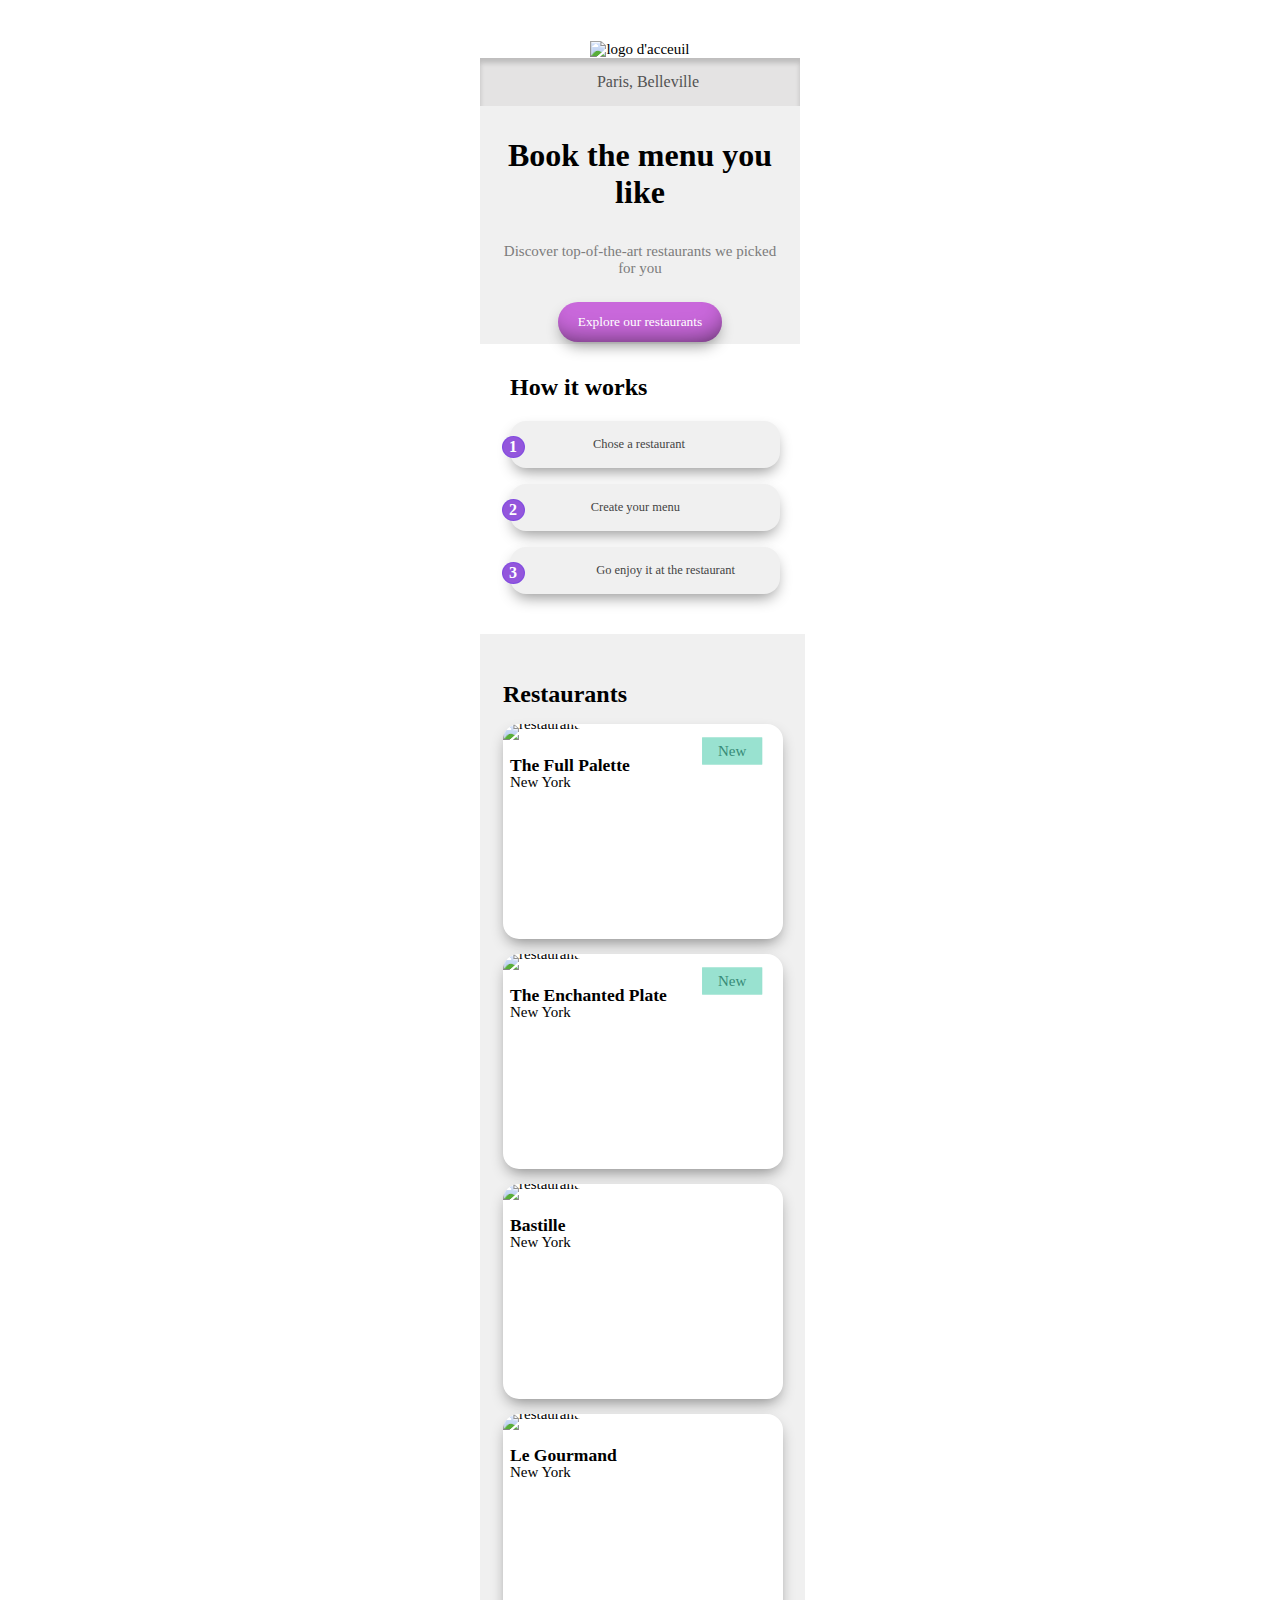
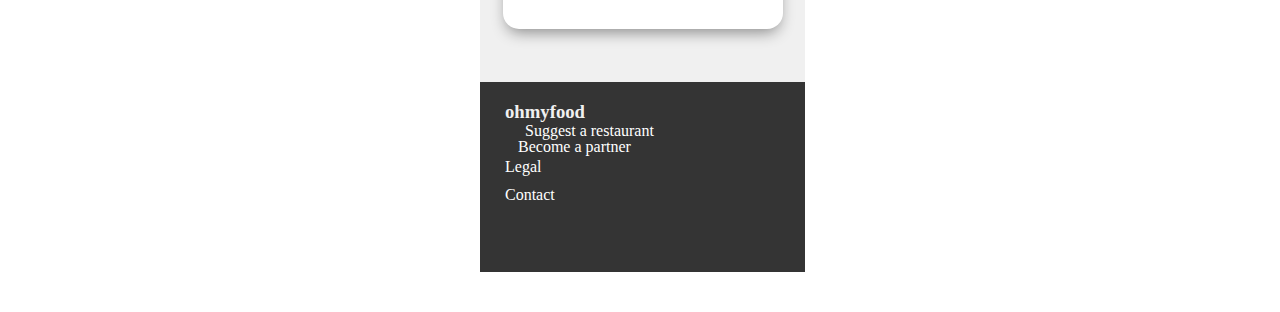
==== acceuil.html @ ce221316 "big up" ====
<!DOCTYPE html>
<html lang="fr">
<head>
    <meta charset="UTF-8">
    <meta name="viewport" content="width=device-width, initial-scale=1.0" />
    <link rel="stylesheet" href="style/style.css" media="all">
    <link rel="stylesheet" href="https://use.fontawesome.com/releases/v5.14.0/css/all.css" integrity="sha384-HzLeBuhoNPvSl5KYnjx0BT+WB0QEEqLprO+NBkkk5gbc67FTaL7XIGa2w1L0Xbgc" crossorigin="anonymous">
    <title>Oh My Food!</title> 
</head>
<body>
    <div class="ohmyfood">
    <header class="header">
        <a href="index.html"><img src="images/ohmyfood.png" alt="logo d'acceuil" class="logo"></a>
    </header>
    <div class="localisation">
         <span class="logo_local"><i class="fas fa-map-marker-alt"></i></span><p class="localisation_text">Paris, Belleville</p>
         
    </div>
    <section class="explore">
        <h1 class="explore_titre">Book the menu you like</h1>
        <p class="explore_text">Discover top-of-the-art restaurants we picked for you</p>
        <button class="explore_bouton" type="button">Explore our restaurants</button>
    </section>
    <section class="howitwork">
        <h2 class="howitwork_titre">How it works</h2>
        <div class="etapes">
           <span class="how_logo">1</span><p class="howitwork_bouton1"><i class="fas fa-mobile-alt" id="howitwork_logo"></i><span class="howitwork_text">Chose a restaurant</span></p>
        </div>
        <div class="etapes">
            <span class="how_logo">2</span><p class="howitwork_bouton2"><i class="fas fa-list-ul" id="howitwork_logo2"></i><span class="howitwork_text">Create your menu</span></p>
         </div>
         <div class="etapes">
            <span class="how_logo">3</span><p class="howitwork_bouton3"><i class="fas fa-store" id="howitwork_logo3"></i><span class="howitwork_text">Go enjoy it at the restaurant</span></p>
         </div>
    </section>
    <section class="restaurants">
        <h2 class="restaurants_titre">Restaurants</h2>
        <div class="restaurants_contenu">
        <a href="palette.html">
            <figure class="restos">
                <span class="restaurants_new1">New</span>
                <img src="images/jaybis.jpg" alt="restaurants" class="restaurants_image">
                 <figcaption class="restaurants_text">
                     <h3 class="restaurants_titre2">The Full Palette</h3>
                     <p class="restaurants_text2">New York</p>
                     <div class="animcoeur">
                     <i class="far fa-heart" id="restaurants_heart"></i>
                     <i class="fas fa-heart" id="restaurants_heartplein"></i>
                     </div>
                </figcaption>  
        </figure></a>
        </div>
        <div class="restaurants_contenu">
            <a href="enchanted.html">
                <figure class="restos">
                    <span class="restaurants_new1">New</span>
                    <img src="images/jay3bis.jpg" alt="restaurants" class="restaurants_image2">
                     <figcaption class="restaurants_text">
                         <h3 class="restaurants_titre2">The Enchanted Plate</h3>
                         <p class="restaurants_text2">New York</p>
                         <div class="animcoeur">
                            <i class="far fa-heart" id="restaurants_heart2"></i>
                            <i class="fas fa-heart" id="restaurants_heartplein2"></i>
                            </div>
                    </figcaption>  
            </figure></a>
            </div>
            <div class="restaurants_contenu">
                <a href="bastille.html">
                    <figure class="restos">
                        <img src="images/jay4ter.jpg" alt="restaurants" class="restaurants_image1">
                         <figcaption class="restaurants_text">
                             <h3 class="restaurants_titre2">Bastille</h3>
                             <p class="restaurants_text2">New York</p>
                             <div class="animcoeur">
                                <i class="far fa-heart" id="restaurants_heart3"></i>
                                <i class="fas fa-heart" id="restaurants_heartplein3"></i>
                                </div>
                        </figcaption>  
                </figure></a>
                </div>
                <div class="restaurants_contenu">
                    <a href="gourmand.html">
                        <figure class="restos">
                            <img src="images/jay2bis.jpg" alt="restaurants" class="restaurants_image">
                             <figcaption class="restaurants_text">
                                 <h3 class="restaurants_titre2">Le Gourmand</h3>
                                 <p class="restaurants_text2">New York</p>
                                 <div class="animcoeur">
                                    <i class="far fa-heart" id="restaurants_heart4"></i>
                                    <i class="fas fa-heart" id="restaurants_heartplein4"></i>
                                    </div>
                            </figcaption>  
                    </figure></a>
                    </div>
    </section>
    <footer class="footer">
        <h3 class="footer_logo">ohmyfood</h3>
    <div class="footer_text">
        <p></p><i class="fas fa-utensils"></i><span class="footer_restaurant">Suggest a restaurant</span></p>
        <p></p><i class="fas fa-hands-helping"></i><span class="footer_partner">Become a partner</span></p>
        <p class="footer_legal">Legal</p>
        <p class="footer_contact">Contact</p>
    </div>
    </footer>
</div>
</body>
</html>
---- style/style.css ----
@import "animations.css";
@import "loader.css";

   /************Police************/

@font-face {
   font-family: 'robotobold';
   src: url('../fonts/roboto-bold-webfont.woff2') format('woff2'),
        url('../fonts/roboto-bold-webfont.woff') format('woff');
   font-weight: normal;
   font-style: normal;

}

@font-face {
   font-family: 'robotoitalic';
   src: url('../fonts/roboto-italic-webfont.woff2') format('woff2'),
        url('../fonts/roboto-italic-webfont.woff') format('woff');
   font-weight: normal;
   font-style: normal;

}

@font-face {
   font-family: 'robotomedium';
   src: url('../fonts/roboto-medium-webfont.woff2') format('woff2'),
        url('../fonts/roboto-medium-webfont.woff') format('woff');
   font-weight: normal;
   font-style: normal;

}

@font-face {
   font-family: 'robotoregular';
   src: url('../fonts/roboto-regular-webfont.woff2') format('woff2'),
        url('../fonts/roboto-regular-webfont.woff') format('woff');
   font-weight: normal;
   font-style: normal;
}

@font-face {
   font-family: 'roboto_condensedlight';
   src: url('../fonts/robotocondensed-light-webfont.woff2') format('woff2'),
        url('../fonts/robotocondensed-light-webfont.woff') format('woff');
   font-weight: normal;
   font-style: normal;

}


@font-face {
   font-family: 'roboto_condensedbold';
   src: url('../fonts/robotocondensed-bold-webfont.woff2') format('woff2'),
        url('../fonts/robotocondensed-bold-webfont.woff') format('woff');
   font-weight: normal;
   font-style: normal;

}




@font-face {
   font-family: 'roboto_condensedregular';
   src: url('../fonts/robotocondensed-regular-webfont.woff2') format('woff2'),
        url('../fonts/robotocondensed-regular-webfont.woff') format('woff');
   font-weight: normal;
   font-style: normal;

}

@font-face {
   font-family: 'shrikhandregular';
   src: url('../fonts/shrikhand-regular-webfont.woff2') format('woff2'),
        url('../fonts/shrikhand-regular-webfont.woff') format('woff');
   font-weight: normal;
   font-style: normal;

}

   .ohmyfood {
      min-width: 320px;
      max-width: 320px;
      padding: 20px;
      margin: 20px auto;
      background-color: #fff;
   }

   /***********Header***********/

   img {
      width: 44%;
   }

   .header {
      text-align: center;
      margin-left: -20px;
      margin-right: -20px;
   }
   

   /*************Localisation*************/

   .localisation {
      text-align: center;
      background-color: #E4E3E3;
      display: grid;
      grid-template-columns: 30% 70%;
      box-shadow: inset 0px 5px 5px 0px rgba(0,0,0,0.17);
      height: 65px;
      margin-bottom: -40px; 
   }
   
   .localisation_text {
      padding-right: 80px;
      font-family: 'robotobold';
      font-size: 16px;
      margin-top: 0px;
      padding-top: 15px;
      color: #525252;
  }
   
   .logo_local {
      padding-top: 15px;
      padding-left: 75px;
      color: #525252;
   }
   
   /*********Exploration*********/
   
   .explore {
      background-color: #F0F0F0;
      text-align: center;
      margin-top: 23px;
      height: 13em;
      padding-top: 10px;
      padding-bottom: 20px;
   }

   .explore_titre {
      font-family: 'roboto_condensedbold';
   }

   .explore_text {
      font-family: 'robotobold';
      padding-left: 20px;
      padding-right: 20px;
      padding-top: 10px;
      color: #7C7C7C;
      font-size: 15px;
      margin-bottom: 25px;
   }

   .explore_bouton {
      padding: .75rem 1.25rem;
      border-radius: 10rem;
      color: #fff;
      background-color: #C968DB;
      border: none;
      font-family: 'robotobold';
      box-shadow: inset -4px -17px 28px -21px rgba(0,0,0,0.75), 0px 7px 15px -4px rgba(0,0,0,0.44);
      }
      .explore_bouton:hover {
         background-color: #edaafa; }

      .restaurants {
         position: absolute;
      }

   

/*****************How It Works****************/

   .how_logo {
      text-align: center;
      font-family: 'robotoregular';
      font-weight: bolder;
      font-size: 1em;
      color: #fff;
      padding-right: 1px;
      width: 20px;
      height: 20px;
      display: inline-flex;
      justify-content: center;
      align-items: center;
      border-radius: 50%;
      position: absolute;
      border: 1px #0703fc21 solid;
      margin-top: 15px;
      margin-left: -8px;
      background-color: #9356DC;
   }

   .howitwork {
      margin-bottom: 40px;
      padding-left: 20px;
      padding-right: 20px;
   }

   .etapes {
       margin-left: 10px;
   }

   .howitwork_bouton3 {
      padding: 1rem 8.5rem;
      border-radius: 1rem;
      background-color: #F0F0F0;
      border: none;
      font-family: 'robotobold';
      display: flex;
      box-shadow: 0px 7px 15px -4px rgba(0,0,0,0.44);
      justify-content: space-between;
      padding-right: 75px;
      color: #444444;
   }

   .howitwork_bouton2 {
      padding: 1rem 8.5rem;
      border-radius: 1rem;
      background-color: #F0F0F0;
      border: none;
      font-family: 'robotobold';
      display: flex;
      box-shadow: 0px 7px 15px -4px rgba(0,0,0,0.44);
      justify-content: space-between;
      padding-right: 130px;
      color: #444444;
   }

   .howitwork_bouton1 {
      padding: 1rem 8.5rem;
      border-radius: 1rem;
      background-color: #F0F0F0;
      border: none;
      font-family: 'robotobold';
      display: flex;
      box-shadow: 0px 7px 15px -4px rgba(0,0,0,0.44);
      justify-content: space-between;
      padding-right: 125px;
      color: #444444;
   }

   #howitwork_logo {
      margin-left: -95px;
   }

   #howitwork_logo2 {
      margin-left: -100px;
   }

   #howitwork_logo3 {
      margin-left: -100px;
   }

   .howitwork_text {
      margin-right: -30px;
      padding-left: 20px;
      font-size: 0.78em;
   }
   
   .howitwork_titre {
      font-family: 'roboto_condensedbold';
      margin-top: 30px;
      margin-left: 10px;
   }

   /*********Restaurants*********/

   .restaurants_image {
      width: 18.7em;
      margin-left: -40px;
      border-radius: 17px 17px 0px 0px;
   }
   .restaurants_image:hover {
      opacity: 0.8;
   }

   .restaurants_image1 {
      width: 18.7em;
      margin-left: -40px;
      border-radius: 17px 17px 0px 0px;
   }
   .restaurants_image1:hover {
      opacity: 0.8;
   }

   .restaurants_image2 {
      width: 18.7em;
      margin-left: -40px;
      border-radius: 17px 17px 0px 0px;
   }
   .restaurants_image2:hover {
      opacity: 0.8;
   }

   .restaurants_contenu {
      background-color: #fff;
      width: 280px;
      border-radius: 1rem;
      margin-left: 18px;
      box-shadow: 0px 7px 15px -4px rgba(0,0,0,0.44);
      padding-bottom: 5px;
      height: 210px;
   }

   .restaurants {
      width: 320px;
      font-family: 'robotoregular';
      line-height: 0;
      background-color: #F0F0F0;
      padding-top: 40px;
      padding-bottom: 60px;
      padding-left: 5px;
   }

   .restaurants_titre {
      font-family: 'roboto_condensedbold';
      padding-left: 18px;
      margin-bottom: 30px;
   }

   .restaurants_text {
      margin-left: -33px;
   }

   .restaurants_titre2 {
      margin-top: 25px;
      font-family: 'robotoregular';
   }

   .restaurants_text2 {
      margin-bottom: 25px;
      font-family: 'robotoregular';
   }

   .restaurants_new1 {
      border: 1px solid #99E2D0;
      background: #99E2D0;
      font-family: 'robotobold';
      color: #378B77;
      position: absolute;
      line-height: 100%;
      padding: 5px 15px;
      left: 59%;
      transform: translate(50%, 50%);
   }



/*****************Footer***************/
  
   .footer {
      background-color: #343434;
      position: relative;
      margin-top: 68rem;
      padding-top: 20px;
      padding-left: 25px;
      height: 170px;
      line-height: 0;
      color: #fff;
      font-family: 'robotoregular';
      margin-right: -5px;
   }

   .footer_logo {
      font-family: 'shrikhandregular';
      margin-top: 10px;
      color: #F0F0F0;
   }

   .footer_restaurant {
      margin-left: 20px;
   }

   .footer_partner {
      margin-left: 13px;
   }

   .footer_contact {
      margin-top: 28px;
   }

   .footer_legal {
      margin-top: 20px;
   }

   /********BASTILLE********/

   .bastille_image {
      width: 100%;
   }

   .bastille_content {
      background-color: #F0F0F0;
      text-align: center;
      margin-top: -43px;
      padding-top: 10px;
      padding-bottom: 20px;
      position: relative;
      border-radius: 35px 35px 0px 0px;
      line-height: 0.5;
   }

   .bastille_header {
      display: flex;
      padding-bottom: 10px;
   }

   #bastille_arrow {
      padding-top: 5px;
      margin-left: 40px;
   }

   .bastille_logo {
      margin-left: 50px;
      width: 40%;
   }

   .bastille_titre {
      font-family: 'shrikhandregular';
      margin-top: 10px;
      font-size: 22px;
   }

   .bastille_head {
      display: flex;
      margin-left: 20px;
      margin-top: 20px;
   }

   .bastille_footer {
      background-color: #343434;
      padding-top: 20px;
      padding-left: 25px;
      height: 170px;
      line-height: 0;
      color: #fff;
      font-family: 'robotoregular';
   }

   .entrees1 {
      border-radius: 1rem;
      background-color: #fff;
      border: none;
      text-align: left;
      display: flex;
      box-shadow: 0px 7px 15px -4px rgba(0,0,0,0.44);
      padding: 0px 0px 0px 10px;
      margin-right: 20px;
      margin-left: 20px;
      margin-top: 15px;
      font-family: 'robotoregular';
   }

   .entrees2 {
      border-radius: 1rem;
      background-color: #fff;
      border: none;
      text-align: left;
      display: flex;
      box-shadow: 0px 7px 15px -4px rgba(0,0,0,0.44);
      padding: 0px 0px 0px 10px;
      margin-right: 20px;
      margin-left: 20px;
      margin-top: 15px;
      font-family: 'robotoregular';
   }

   .entrees3 {
      border-radius: 1rem;
      background-color: #fff;
      border: none;
      text-align: left;
      display: flex;
      box-shadow: 0px 7px 15px -4px rgba(0,0,0,0.44);
      padding: 0px 0px 0px 10px;
      margin-right: 20px;
      margin-left: 20px;
      margin-top: 15px;
      font-family: 'robotoregular';
   }

   .entrees_titre {
      padding-left: 20px;
      font-family: 'robotoregular';
      text-align: left;
      margin-bottom: 10px;
   }

   .bastille_order {
      margin: 50px 0px 50px 0px;
   }

   .bastille_bouton {
      padding: .75rem 3.5rem;
      border-radius: 10rem;
      color: #fff;
      background-color: #C968DB;
      border: none;
      font-family: 'robotobold';
      box-shadow: inset -4px -17px 28px -21px rgba(0,0,0,0.75), 0px 7px 15px -4px rgba(0,0,0,0.44);
   }
   .bastille_bouton:hover {
      background-color: #edaafa; }

   .bastille_trait {
      border: 1.2px solid #99E2D0;
      margin-right: 260px;
      margin-left: 20px;
      background-color: #99E2D0;
   }

   .bastille_trait1 {
      border: 1px solid #99E2D0;
      margin-right: 260px;
      margin-left: 20px;
   }


/********Cellules menus********/

   .sous_titres {
      font-weight: bolder;
   }

   .sous_text {
      font-size: 12px;
   }

   a {
      text-decoration: none;
      color: black;
      font-size: 15px;
   }


/**********Emplacement des Prix*********/


   .prix {
      padding-left: 140px;
      font-weight: bolder;
   }

   .prix1 {
      padding-left: 20px;
      font-weight: bolder;
   }

   .prix2 {
      padding-left: 180px;
      font-weight: bolder;
   }

   .prix3 {
      padding-left: 115px;
      font-weight: bolder;
   }

   .prix4 {
      padding-left: 110px;
      font-weight: bolder;
   }

   .prix5 {
      padding-left: 100px;
      font-weight: bolder;
   }

   .prix6 {
      padding-left: 125px;
      font-weight: bolder;
   }

   .prix7 {
      padding-left: 185px;
      font-weight: bolder;
   }

   .prix8 {
      padding-left: 70px;
      font-weight: bolder;
   }


/***************THE ENCHANTED PLATE*********************/

   .prix_enchanted1 {
      padding-left: 114px;
      font-weight: bolder;
   }

   .prix_enchanted2 {
      padding-left: 85px;
      font-weight: bolder;
   }

   .prix_enchanted3 {
      padding-left: 55px;
      font-weight: bolder;
  
   }

   .prix_enchanted4 {
      padding-left: 110px;
      font-weight: bolder;
  
   }

   .prix_enchanted5 {
      padding-left: 75px;
      font-weight: bolder;
  
   }

   .prix_enchanted6 {
      padding-left: 75px;
      font-weight: bolder;
  
   }

   .prix_enchanted7 {
      padding-left: 70px;
      font-weight: bolder;
  
   }

   .prix_enchanted8 {
      padding-left: 133px;
      font-weight: bolder;
   }

   .prix_enchanted9 {
      padding-left: 160px;
      font-weight: bolder;
   }

/*******************THE FULL PALETTE******************/

   .prix_palette1 {
      padding-left: 75px;
      font-weight: bolder;
   }

   .prix_palette2 {
      padding-left: 87px;
      font-weight: bolder;
   }

   .prix_palette3 {
      padding-left: 220px;
      font-weight: bolder;
   }

   .prix_palette4 {
      padding-left: 175px;
      font-weight: bolder;
   }

   .prix_palette5 {
      padding-left: 30px;
      font-weight: bolder;
   }

   .prix_palette6 {
      padding-left: 128px;
      font-weight: bolder;
   }

   .prix_palette7 {
      padding-left: 185px;
      font-weight: bolder;
   }

   .prix_palette8 {
      padding-left: 115px;
      font-weight: bolder;
   }

   .prix_palette9 {
      padding-left: 82px;
      font-weight: bolder;
   }

   .sous_text_palette {
      line-height: 1;
      font-family: 'robotoregular';
      font-size: 12px;
   }


/******************LE GOURMAND*************/
   .prix_gourmand1 {
      padding-left: 125px;
      font-weight: bolder;
   }

   .prix_gourmand2 {
      padding-left: 97px;
      font-weight: bolder;
   }
   
   .prix_gourmand3 {
      padding-left: 170px;
      font-weight: bolder;
   }

   .prix_gourmand4 {
      padding-left: 140px;
      font-weight: bolder;
   }

   .prix_gourmand5 {
      padding-left: 98px;
      font-weight: bolder;
   }

   .prix_gourmand6 {
      padding-left: 105px;
      font-weight: bolder;
   }

   .prix_gourmand7 {
      padding-left: 160px;
      font-weight: bolder;
   }

   .prix_gourmand8 {
      padding-left: 185px;
      font-weight: bolder;
   }

   .prix_gourmand9 {
      padding-left: 155px;
      font-weight: bolder;
   }

   .sous_titres_gourmand {
      line-height: 1.2;
      margin-bottom: -5px;
      font-weight: bolder;
   }
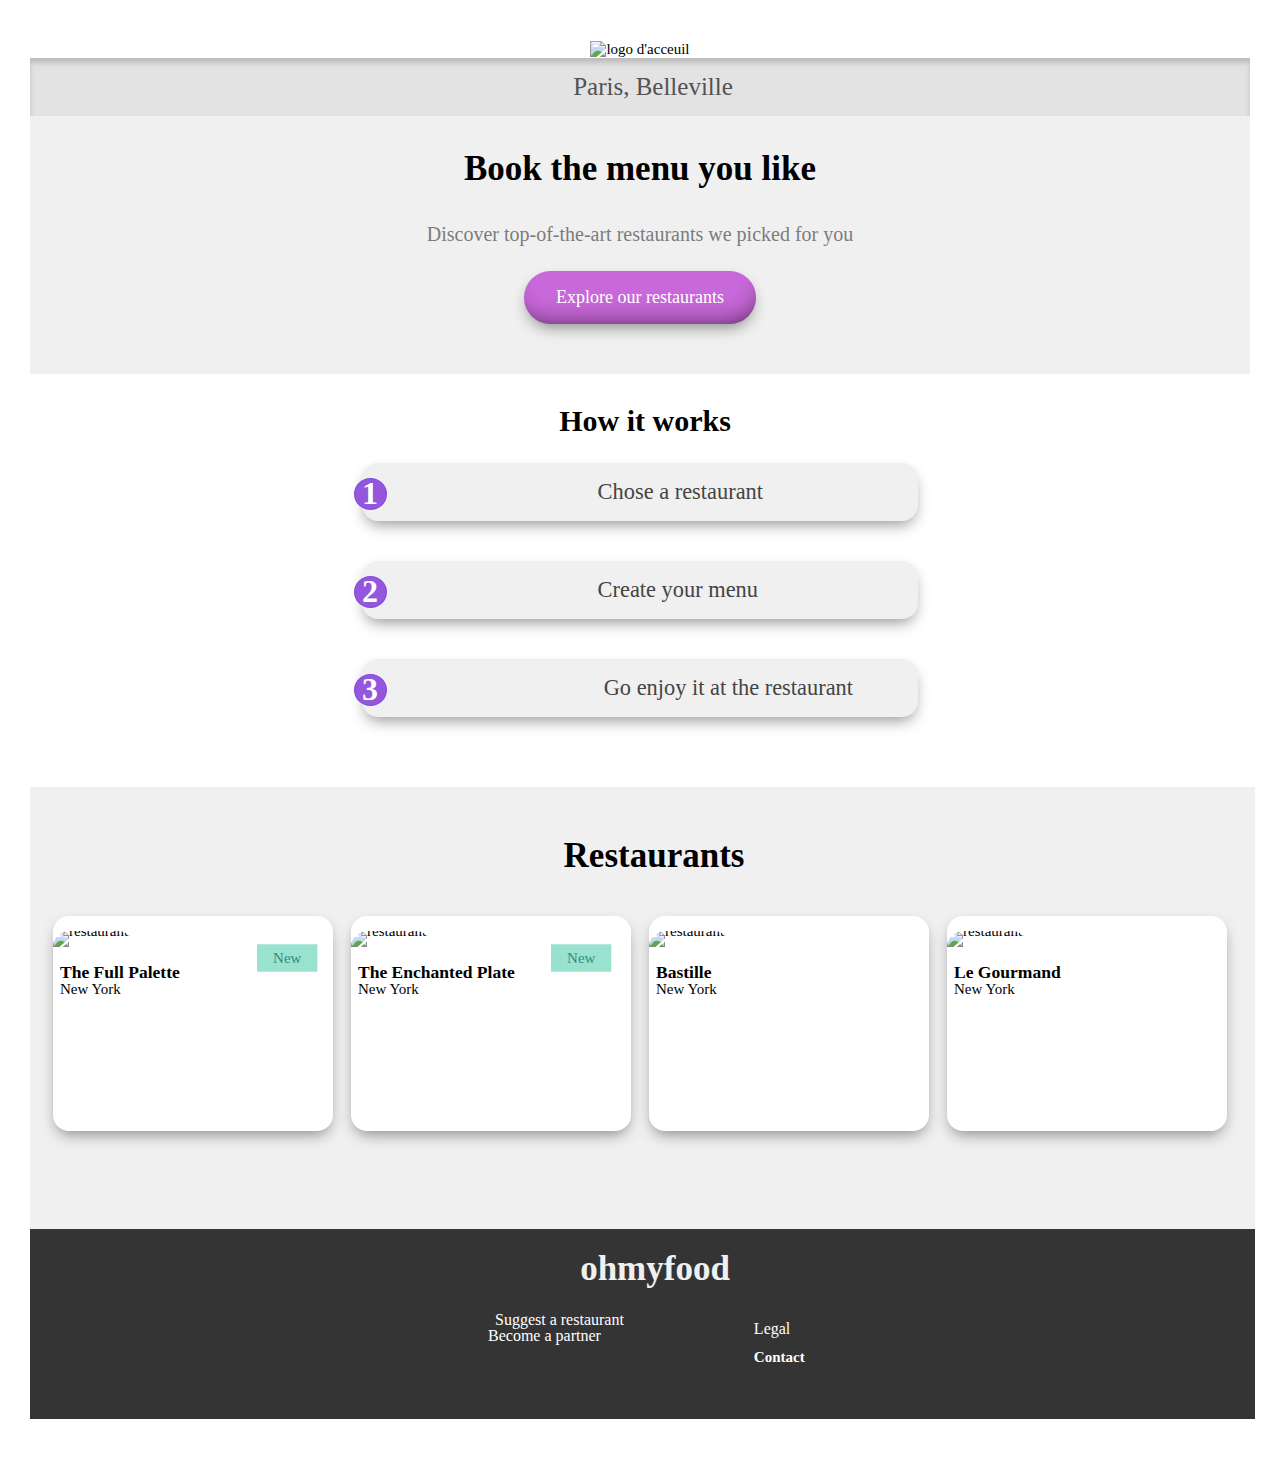
==== commit 1fcf173f: "upfinal?" ====
--- a/acceuil.html
+++ b/acceuil.html
@@ -30,11 +30,13 @@
             <span class="how_logo">2</span><p class="howitwork_bouton2"><i class="fas fa-list-ul" id="howitwork_logo2"></i><span class="howitwork_text">Create your menu</span></p>
          </div>
          <div class="etapes">
-            <span class="how_logo">3</span><p class="howitwork_bouton3"><i class="fas fa-store" id="howitwork_logo3"></i><span class="howitwork_text">Go enjoy it at the restaurant</span></p>
+            <span class="how_logo">3</span><p class="howitwork_bouton3"><i class="fas fa-store" id="howitwork_logo3"></i><span class="howitwork_text2">Go enjoy it at the restaurant</span></p>
          </div>
     </section>
     <section class="restaurants">
         <h2 class="restaurants_titre">Restaurants</h2>
+        <div class="desktop">
+        <div class="media_restaurants">
         <div class="restaurants_contenu">
         <a href="palette.html">
             <figure class="restos">
@@ -53,7 +55,7 @@
         <div class="restaurants_contenu">
             <a href="enchanted.html">
                 <figure class="restos">
-                    <span class="restaurants_new1">New</span>
+                    <span class="restaurants_new2">New</span>
                     <img src="images/jay3bis.jpg" alt="restaurants" class="restaurants_image2">
                      <figcaption class="restaurants_text">
                          <h3 class="restaurants_titre2">The Enchanted Plate</h3>
@@ -65,6 +67,8 @@
                     </figcaption>  
             </figure></a>
             </div>
+        </div>
+        <div class="media_restaurants2">
             <div class="restaurants_contenu">
                 <a href="bastille.html">
                     <figure class="restos">
@@ -93,14 +97,20 @@
                             </figcaption>  
                     </figure></a>
                     </div>
+                </div>
+            </div>
     </section>
-    <footer class="footer">
+    <footer class="footer_index">
         <h3 class="footer_logo">ohmyfood</h3>
     <div class="footer_text">
+        <div class="footer_media">
         <p></p><i class="fas fa-utensils"></i><span class="footer_restaurant">Suggest a restaurant</span></p>
         <p></p><i class="fas fa-hands-helping"></i><span class="footer_partner">Become a partner</span></p>
+        </div>
+        <div class="footer_media2">
         <p class="footer_legal">Legal</p>
-        <p class="footer_contact">Contact</p>
+        <a href="mailto:ohmyfood@gmail.com"><p class="footer_contact">Contact</p></a>
+        </div>
     </div>
     </footer>
 </div>
--- a/style/style.css
+++ b/style/style.css
@@ -77,10 +77,10 @@
    font-style: normal;
 
 }
+@media screen and (max-width: 730px) {
 
    .ohmyfood {
-      min-width: 320px;
-      max-width: 320px;
+      width: 320px;
       padding: 20px;
       margin: 20px auto;
       background-color: #fff;
@@ -252,7 +252,7 @@
       margin-left: -100px;
    }
 
-   .howitwork_text {
+   .howitwork_text, .howitwork_text2 {
       margin-right: -30px;
       padding-left: 20px;
       font-size: 0.78em;
@@ -333,7 +333,7 @@
       font-family: 'robotoregular';
    }
 
-   .restaurants_new1 {
+   .restaurants_new1, .restaurants_new2 {
       border: 1px solid #99E2D0;
       background: #99E2D0;
       font-family: 'robotobold';
@@ -349,7 +349,7 @@
 
 /*****************Footer***************/
   
-   .footer {
+   .footer, .footer_index {
       background-color: #343434;
       position: relative;
       margin-top: 68rem;
@@ -362,6 +362,17 @@
       margin-right: -5px;
    }
 
+   .footer_menu {
+      background-color: #343434;
+      position: relative;
+      padding-top: 20px;
+      padding-left: 25px;
+      height: 170px;
+      line-height: 0;
+      color: #fff;
+      font-family: 'robotoregular';
+   }
+
    .footer_logo {
       font-family: 'shrikhandregular';
       margin-top: 10px;
@@ -378,6 +389,8 @@
 
    .footer_contact {
       margin-top: 28px;
+      color: white;
+      font-weight: bold;
    }
 
    .footer_legal {
@@ -741,9 +754,1584 @@
       font-weight: bolder;
    }
 
-
-
-    
+}
+
+@media screen and (min-width: 730px) {
+   
+   .ohmyfood {
+   width: 700px;
+   padding: 20px;
+   margin: 20px auto;
+   background-color: #fff;
+}
+
+/***********Header***********/
+
+img {
+   width: 44%;
+}
+
+.header {
+   text-align: center;
+   margin-left: -20px;
+   margin-right: -20px;
+}
+
+
+/*************Localisation*************/
+
+.localisation {
+   text-align: center;
+   background-color: #E4E3E3;
+   display: grid;
+   grid-template-columns: 30% 70%;
+   box-shadow: inset 0px 5px 5px 0px rgba(0,0,0,0.17);
+   height: 65px;
+   margin-bottom: -40px; 
+}
+
+.localisation_text {
+   padding-right: 180px;
+   font-family: 'robotobold';
+   font-size: 18px;
+   margin-top: 0px;
+   padding-top: 15px;
+   color: #525252;
+}
+
+.logo_local {
+   padding-top: 15px;
+   padding-left: 275px;
+   color: #525252;
+}
+
+/*********Exploration*********/
+
+.explore {
+   background-color: #F0F0F0;
+   text-align: center;
+   margin-top: 23px;
+   height: 13em;
+   padding-top: 10px;
+   padding-bottom: 20px;
+}
+
+.explore_titre {
+   font-family: 'roboto_condensedbold';
+}
+
+.explore_text {
+   font-family: 'robotobold';
+   padding-left: 20px;
+   padding-right: 20px;
+   padding-top: 10px;
+   color: #7C7C7C;
+   font-size: 15px;
+   margin-bottom: 25px;
+}
+
+.explore_bouton {
+   padding: .75rem 1.25rem;
+   border-radius: 10rem;
+   color: #fff;
+   background-color: #C968DB;
+   border: none;
+   font-family: 'robotobold';
+   box-shadow: inset -4px -17px 28px -21px rgba(0,0,0,0.75), 0px 7px 15px -4px rgba(0,0,0,0.44);
+   }
+   .explore_bouton:hover {
+      background-color: #edaafa; }
+
+   .restaurants {
+      position: absolute;
+   }
+
+
+
+/*****************How It Works****************/
+
+.how_logo {
+   text-align: center;
+   font-family: 'robotoregular';
+   font-weight: bolder;
+   font-size: 2em;
+   color: #fff;
+   padding-right: 1px;
+   width: 30px;
+   height: 30px;
+   display: inline-flex;
+   justify-content: center;
+   align-items: center;
+   border-radius: 50%;
+   position: absolute;
+   border: 1px #0703fc21 solid;
+   margin-top: 15px;
+   margin-left: -8px;
+   background-color: #9356DC;
+}
+
+.howitwork {
+   margin-bottom: 40px;
+   padding-left: 20px;
+   padding-right: 20px;
+}
+
+.etapes {
+   margin-left: 100px;
+   margin-right: 100px;
+}
+
+.howitwork_bouton3 {
+   padding: 1rem 8.5rem;
+   border-radius: 1rem;
+   background-color: #F0F0F0;
+   border: none;
+   font-family: 'robotobold';
+   display: flex;
+   box-shadow: 0px 7px 15px -4px rgba(0,0,0,0.44);
+   justify-content: space-between;
+   padding-right: 75px;
+   color: #444444;
+}
+
+.howitwork_bouton2 {
+   padding: 1rem 8.5rem;
+   border-radius: 1rem;
+   background-color: #F0F0F0;
+   border: none;
+   font-family: 'robotobold';
+   display: flex;
+   box-shadow: 0px 7px 15px -4px rgba(0,0,0,0.44);
+   justify-content: space-between;
+   padding-right: 130px;
+   color: #444444;
+}
+
+.howitwork_bouton1 {
+   padding: 1rem 8.5rem;
+   border-radius: 1rem;
+   background-color: #F0F0F0;
+   border: none;
+   font-family: 'robotobold';
+   display: flex;
+   box-shadow: 0px 7px 15px -4px rgba(0,0,0,0.44);
+   justify-content: space-between;
+   padding-right: 125px;
+   color: #444444;
+}
+
+#howitwork_logo2, #howitwork_logo3 {
+   font-size: 20px;
+}
+
+#howitwork_logo {
+   font-size: 26px;
+}
+
+.howitwork_text, .howitwork_text2 {
+   margin-right: 30px;
+   font-size: 0.9em;
+}
+
+.howitwork_titre {
+   font-family: 'roboto_condensedbold';
+   margin-top: 30px;
+   margin-left: 10px;
+}
+
+/*********Restaurants*********/
+
+.restaurants_image, .restaurants_image1, .restaurants_image2 {
+   width: 18.7em;
+   margin-left: -40px;
+   border-radius: 17px 17px 0px 0px;
+   margin-top: -15px;
+}
+
+.restaurants_image:hover {
+   opacity: 0.8;
+}
+
+.restaurants_image1:hover {
+   opacity: 0.8;
+}
+
+.restaurants_image2:hover {
+   opacity: 0.8;
+}
+
+.restaurants_contenu {
+   background-color: #fff;
+   width: 280px;
+   border-radius: 1rem;
+   margin-left: 18px;
+   box-shadow: 0px 7px 15px -4px rgba(0,0,0,0.44);
+   padding-bottom: 5px;
+   height: 210px;
+}
+
+.restaurants {
+   width: 700px;
+   font-family: 'robotoregular';
+   line-height: 0;
+   background-color: #F0F0F0;
+   padding-top: 40px;
+   padding-bottom: 60px;
+   padding-left: 5px;
+}
+
+.media_restaurants {
+   display: flex;
+   padding-bottom: 50px;
+   gap: 10%;
+}
+
+.media_restaurants2 {
+   display: flex;
+   gap: 10%;
+}
+
+.restaurants_titre {
+   font-family: 'roboto_condensedbold';
+   padding-left: 18px;
+   margin-bottom: 30px;
+}
+
+.restaurants_text {
+   margin-left: -33px;
+}
+
+.restaurants_titre2 {
+   margin-top: 25px;
+   font-family: 'robotoregular';
+}
+
+.restaurants_text2 {
+   margin-bottom: 25px;
+   font-family: 'robotoregular';
+}
+
+.restaurants_new1 {
+   border: 1px solid #99E2D0;
+   background: #99E2D0;
+   font-family: 'robotobold';
+   color: #378B77;
+   position: absolute;
+   line-height: 100%;
+   padding: 5px 15px;
+   right: 65%;
+   transform: translate(50%, 50%);
+}
+
+.restaurants_new2 {
+   border: 1px solid #99E2D0;
+   background: #99E2D0;
+   font-family: 'robotobold';
+   color: #378B77;
+   position: absolute;
+   line-height: 100%;
+   padding: 5px 15px;
+   right: 12%;
+   transform: translate(50%, 50%);
+}
+
+
+
+/*****************Footer***************/
+
+.footer {
+   background-color: #343434;
+   position: relative;
+   padding-top: 20px;
+   padding-left: 25px;
+   height: 170px;
+   line-height: 0;
+   color: #fff;
+   font-family: 'robotoregular';
+}
+
+.footer_index {
+    background-color: #343434;
+    position: relative;
+    padding-top: 20px;
+    padding-left: 25px;
+    height: 170px;
+    line-height: 0;
+    color: #fff;
+    font-family: 'robotoregular';
+    margin-top: 42em;
+    margin-right: -5px;
+   }
+
+.footer_logo {
+   font-family: 'shrikhandregular';
+   margin-top: 20px;
+   font-size: 25px;
+   text-align: center;
+   color: #F0F0F0;
+}
+
+.footer_restaurant {
+   margin-left: 20px;
+}
+
+.footer_partner {
+   margin-left: 13px;
+}
+
+.footer_contact {
+   margin-top: 28px;
+   color: white;
+   font-weight: bold;
+}
+
+.footer_legal {
+   margin-top: 20px;
+}
+
+/********BASTILLE********/
+
+.bastille_image {
+   width: 100%;
+}
+
+.bastille_content {
+   background-color: #F0F0F0;
+   text-align: center;
+   margin-top: -43px;
+   padding-top: 10px;
+   padding-bottom: 20px;
+   position: relative;
+   border-radius: 35px 35px 0px 0px;
+   line-height: 0.5;
+}
+
+.bastille_header {
+   display: flex;
+   padding-bottom: 10px;
+}
+
+#bastille_arrow {
+   padding-top: 5px;
+   margin-left: 40px;
+   font-size: 40px;
+}
+
+.bastille_logo {
+   margin-left: 150px;
+   width: 40%;
+}
+
+.bastille_titre {
+   font-family: 'shrikhandregular';
+   margin-top: 10px;
+   font-size: 32px;
+}
+
+.bastille_head {
+   display: flex;
+   margin-left: 190px;
+   margin-top: 20px;
+}
+
+.bastille_footer {
+   background-color: #343434;
+   padding-top: 20px;
+   padding-left: 25px;
+   height: 170px;
+   line-height: 0;
+   color: #fff;
+   font-family: 'robotoregular';
+}
+
+.entrees1 {
+   border-radius: 1rem;
+   background-color: #fff;
+   border: none;
+   text-align: left;
+   display: flex;
+   box-shadow: 0px 7px 15px -4px rgba(0,0,0,0.44);
+   padding: 0px 0px 0px 10px;
+   margin-right: 20px;
+   margin-left: 20px;
+   margin-top: 15px;
+   font-family: 'robotoregular';
+}
+
+.entrees2 {
+   border-radius: 1rem;
+   background-color: #fff;
+   border: none;
+   text-align: left;
+   display: flex;
+   box-shadow: 0px 7px 15px -4px rgba(0,0,0,0.44);
+   padding: 0px 0px 0px 10px;
+   margin-right: 20px;
+   margin-left: 20px;
+   margin-top: 15px;
+   font-family: 'robotoregular';
+}
+
+.entrees3 {
+   border-radius: 1rem;
+   background-color: #fff;
+   border: none;
+   text-align: left;
+   display: flex;
+   box-shadow: 0px 7px 15px -4px rgba(0,0,0,0.44);
+   padding: 0px 0px 0px 10px;
+   margin-right: 20px;
+   margin-left: 20px;
+   margin-top: 15px;
+   font-family: 'robotoregular';
+}
+
+.entrees_titre {
+   padding-left: 20px;
+   font-family: 'robotoregular';
+   text-align: left;
+   margin-bottom: 10px;
+   font-size: 25px;
+}
+
+.bastille_order {
+   margin: 50px 0px 50px 0px;
+}
+
+.bastille_bouton {
+   padding: .75rem 3.5rem;
+   border-radius: 10rem;
+   color: #fff;
+   background-color: #C968DB;
+   border: none;
+   font-family: 'robotobold';
+   box-shadow: inset -4px -17px 28px -21px rgba(0,0,0,0.75), 0px 7px 15px -4px rgba(0,0,0,0.44);
+}
+.bastille_bouton:hover {
+   background-color: #edaafa; }
+
+.bastille_trait {
+   border: 1.2px solid #99E2D0;
+   margin-right: 630px;
+   margin-left: 20px;
+   background-color: #99E2D0;
+   margin-bottom: 20px;
+}
+
+.bastille_trait1 {
+   border: 1px solid #99E2D0;
+   margin-right: 630px;
+   margin-left: 20px;
+   margin-bottom: 20px;
+}
+
+
+/********Cellules menus********/
+
+.sous_titres {
+   font-weight: bolder;
+}
+
+.sous_text {
+   font-size: 12px;
+}
+
+a {
+   text-decoration: none;
+   color: black;
+   font-size: 15px;
+}
+
+
+/**********Emplacement des Prix*********/
+
+
+.prix {
+   padding-left: 140px;
+   font-weight: bolder;
+}
+
+.prix1 {
+   padding-left: 20px;
+   font-weight: bolder;
+}
+
+.prix2 {
+   padding-left: 180px;
+   font-weight: bolder;
+}
+
+.prix3 {
+   padding-left: 115px;
+   font-weight: bolder;
+}
+
+.prix4 {
+   padding-left: 110px;
+   font-weight: bolder;
+}
+
+.prix5 {
+   padding-left: 100px;
+   font-weight: bolder;
+}
+
+.prix6 {
+   padding-left: 125px;
+   font-weight: bolder;
+}
+
+.prix7 {
+   padding-left: 185px;
+   font-weight: bolder;
+}
+
+.prix8 {
+   padding-left: 70px;
+   font-weight: bolder;
+}
+
+
+/***************THE ENCHANTED PLATE*********************/
+
+.prix_enchanted1 {
+   padding-left: 114px;
+   font-weight: bolder;
+}
+
+.prix_enchanted2 {
+   padding-left: 85px;
+   font-weight: bolder;
+}
+
+.prix_enchanted3 {
+   padding-left: 55px;
+   font-weight: bolder;
+
+}
+
+.prix_enchanted4 {
+   padding-left: 110px;
+   font-weight: bolder;
+
+}
+
+.prix_enchanted5 {
+   padding-left: 75px;
+   font-weight: bolder;
+
+}
+
+.prix_enchanted6 {
+   padding-left: 75px;
+   font-weight: bolder;
+
+}
+
+.prix_enchanted7 {
+   padding-left: 70px;
+   font-weight: bolder;
+
+}
+
+.prix_enchanted8 {
+   padding-left: 133px;
+   font-weight: bolder;
+}
+
+.prix_enchanted9 {
+   padding-left: 160px;
+   font-weight: bolder;
+}
+
+/*******************THE FULL PALETTE******************/
+
+.prix_palette1 {
+   padding-left: 90px;
+   font-weight: bolder;
+}
+
+.prix_palette2 {
+   padding-left: 87px;
+   font-weight: bolder;
+}
+
+.prix_palette3 {
+   padding-left: 220px;
+   font-weight: bolder;
+}
+
+.prix_palette4 {
+   padding-left: 175px;
+   font-weight: bolder;
+}
+
+.prix_palette5 {
+   padding-left: 30px;
+   font-weight: bolder;
+}
+
+.prix_palette6 {
+   padding-left: 128px;
+   font-weight: bolder;
+}
+
+.prix_palette7 {
+   padding-left: 185px;
+   font-weight: bolder;
+}
+
+.prix_palette8 {
+   padding-left: 115px;
+   font-weight: bolder;
+}
+
+.prix_palette9 {
+   padding-left: 82px;
+   font-weight: bolder;
+}
+
+.sous_text_palette {
+   line-height: 1;
+   font-family: 'robotoregular';
+   font-size: 12px;
+}
+
+
+/******************LE GOURMAND*************/
+.prix_gourmand1 {
+   padding-left: 125px;
+   font-weight: bolder;
+}
+
+.prix_gourmand2 {
+   padding-left: 97px;
+   font-weight: bolder;
+}
+
+.prix_gourmand3 {
+   padding-left: 170px;
+   font-weight: bolder;
+}
+
+.prix_gourmand4 {
+   padding-left: 140px;
+   font-weight: bolder;
+}
+
+.prix_gourmand5 {
+   padding-left: 98px;
+   font-weight: bolder;
+}
+
+.prix_gourmand6 {
+   padding-left: 105px;
+   font-weight: bolder;
+}
+
+.prix_gourmand7 {
+   padding-left: 160px;
+   font-weight: bolder;
+}
+
+.prix_gourmand8 {
+   padding-left: 185px;
+   font-weight: bolder;
+}
+
+.prix_gourmand9 {
+   padding-left: 155px;
+   font-weight: bolder;
+}
+
+.sous_titres_gourmand {
+   line-height: 1.2;
+   margin-bottom: -5px;
+   font-weight: bolder;
+}
+
+/***************Animations***************/
+
+.article {
+   transition: .5s;
+   animation: animenu 4s;
+ }
+
+ .article2 {
+   transition: .5s;
+   animation: animenu 6s;
+ }
+
+ .article3 {
+   transition: .5s;
+   animation: animenu 8s;
+ }
+
+ .article4 {
+  transition: .5s;
+  animation: animenu 10s;
+}
+
+
  
-
-
+ @keyframes animenu {
+   from {
+     opacity: 0;
+   }
+   to {
+     opacity: 1;
+   }
+ }
+ 
+ 
+
+ 
+ /*****************PRIX****************/
+
+ .prixx {
+   padding-left: 10px;
+   font-weight: bolder;
+   padding-top: 35px;
+ }
+
+ .prixx2 {
+   margin-left: -55px;
+   font-weight: bolder;
+   padding-top: 35px;
+ }
+
+ .prixx3 {
+   margin-left: -10px;
+   font-weight: bolder;
+   padding-top: 35px;
+ }
+
+ .prixx4 {
+    padding-left: 15px;
+    padding-right: 10px;
+    font-weight: bolder;
+    padding-top: 35px;
+ }
+
+ .prixx5 {
+    margin-left: 21px;
+    padding-left: 10px;
+    font-weight: bolder;
+    padding-top: 35px;
+ }
+
+ .prixx6 {
+   margin-left: 12px;
+   padding-left: 10px;
+   font-weight: bolder;
+   padding-top: 35px;
+}
+
+.prixx7 {
+  padding-left: 10px;
+  font-weight: bolder;
+  padding-top: 35px;
+  margin-left: 33px;
+}
+
+.prixx8 {
+  padding-left: 10px;
+  font-weight: bolder;
+  padding-top: 35px;
+  margin-left: 0px;
+}
+
+.prixx9 {
+  padding-left: 10px;
+  font-weight: bolder;
+  padding-top: 35px;
+  margin-left: -24px;
+}
+
+.prixx10 {
+  padding-left: 43px;
+  font-weight: bolder;
+  padding-top: 35px;
+}
+
+.prixx11 {
+  margin-left: -55px;
+  font-weight: bolder;
+  padding-top: 35px;
+  padding-left: 89px;
+}
+
+.prixx12 {
+  margin-left: -80px;
+  font-weight: bolder;
+  padding-top: 35px;
+}
+
+.prixx13 {
+  font-weight: bolder;
+  padding-top: 35px;
+  margin-left: -25px;
+}
+
+.prixx14 {
+  padding-right: 10px;
+  font-weight: bolder;
+  padding-top: 35px;
+  margin-left: -30px;
+}
+
+.prixx15 {
+  padding-left: 37px;
+  font-weight: bolder;
+  padding-top: 35px;
+  margin-left: -40px;
+}
+
+.prixx16 {
+  margin-left: -15px;
+  padding-left: 10px;
+  font-weight: bolder;
+  padding-top: 35px;
+}
+
+.prixx17 {
+  font-weight: bolder;
+  padding-top: 35px;
+  padding-left: 0;
+  margin-left: -75px;
+}
+
+.prixx18 {
+  padding-left: 82px;
+  font-weight: bolder;
+  padding-top: 35px;
+  margin-left: -30px;
+}
+
+.prixx19 {
+  padding-left: 10px;
+  font-weight: bolder;
+  padding-top: 35px;
+}
+
+.prixx20 {
+  font-weight: bolder;
+  padding-top: 35px;
+}
+
+.prixx21 {
+  font-weight: bolder;
+  padding-top: 35px;
+  padding-left: 15px;
+}
+
+.prixx22 {
+  margin-left: 10px;
+  font-weight: bolder;
+  padding-top: 35px;
+}
+
+.prixx23 {
+  padding-right: 15px;
+  font-weight: bolder;
+  padding-top: 35px;
+  margin-left: -70px;
+}
+
+.prixx24 {
+  margin-left: -50px;
+  font-weight: bolder;
+  padding-top: 35px;
+}
+
+.prixx25 {
+  margin-left: 45px;
+  font-weight: bolder;
+  padding-top: 35px;
+}
+
+.prixx26 {
+  padding-left: 30px;
+  font-weight: bolder;
+  padding-top: 35px;
+  margin-left: 50px;
+}
+
+.prixx27 {
+   font-weight: bolder;
+   padding-top: 35px;
+   margin-left: 0;
+}
+
+.prixx28 {
+  font-weight: bolder;
+  padding-top: 35px;
+}
+
+.prixx29 {
+  padding-left: 10px;
+  font-weight: bolder;
+  padding-top: 35px;
+  margin-left: 36px;
+}
+
+.prixx30 {
+  margin-left: -25px;
+  font-weight: bolder;
+  padding-top: 35px;
+}
+
+.prixx31 {
+  padding-right: 10px;
+  font-weight: bolder;
+  padding-top: 35px;
+  margin-left: -110px;
+}
+
+.prixx32 {
+  padding-left: 10px;
+  font-weight: bolder;
+  padding-top: 35px;
+}
+
+.prixx33 {
+  font-weight: bolder;
+  padding-top: 35px;
+}
+
+.prixx34 {
+  padding-left: 70px;
+  font-weight: bolder;
+  padding-top: 35px;
+}
+
+.prixx35 {
+  padding-left: 75px;
+  font-weight: bolder;
+  padding-top: 35px;
+}
+ 
+ .prix_palette1 {
+   padding-right: 20px;
+ }
+
+ .prix_palette_scallops {
+   padding-left: 110px;
+ }
+ 
+ /************AUTRES********************/
+
+ #check {
+     font-size: 22px;
+     margin-left: 25px;
+     margin-top: -50px;
+     transition: .8s;
+     color: #fff;
+ }
+
+ #check2 {
+   font-size: 22px;
+   margin-left: 25px;
+   margin-top: -50px;
+   transition: .8s;
+   color: #fff;
+}
+ 
+ .plat_bold {
+   padding-bottom: 5px;
+   font-weight: bolder;
+   font-size: 15px;
+ }
+ 
+
+ .point {
+    font-size: 12px;
+ }
+
+ .entreesx2 {
+   overflow: hidden;
+   text-overflow: ellipsis;
+   white-space: nowrap;
+   padding: 0px 10px 15px 10px;
+   text-align: left;
+   padding-right: 170px;
+ }
+
+ .entreesx {
+  overflow: hidden;
+  text-overflow: ellipsis;
+  white-space: nowrap;
+  padding: 0px 10px 15px 10px;
+  text-align: left;
+}
+
+.article4 {
+  margin-top: -30px;
+}
+
+
+a {
+text-decoration: none;
+color: black;
+font-size: 15px;
+}
+
+ /*************HOVER**************/
+
+  .article:hover #check {
+   transform:rotate(1turn);
+ }
+
+ .article2:hover #check2 {
+   transform:rotate(1turn);
+ }
+
+ .article3:hover #check2 {
+   transform:rotate(1turn);
+ }
+
+ .article4:hover #check2 {
+  transform:rotate(1turn);
+}
+
+.article:hover .pousseur {
+   width: 35%;
+   height: auto;
+   opacity: 1;
+ }
+
+ .article2:hover .pousseur {
+   width: 30%;
+   height: auto;
+   opacity: 1;
+ }
+
+ .article3:hover .pousseur2 {
+   width: 40%;
+   height: auto;
+   opacity: 1;
+ }
+
+ .article3:hover .pousseur3 {
+   width: 40%;
+   height: auto;
+   opacity: 1;
+ }
+
+ .article4:hover .pousseur3 {
+  width: 40%;
+  height: auto;
+  opacity: 1;
+}
+
+
+ /************POUSSEURS************/
+
+ .pousseur, .pousseur3 {
+   width: 0;
+   opacity: 0;
+   background-color: #99E2D0;
+   transition: 0.5s;
+   border-radius: 0px 16px 16px 0px;
+   padding-top: 30px;
+ }
+
+ .pousseur2 {
+   width: 0;
+   opacity: 0;
+   background-color: #99E2D0;
+   transition: 0.5s;
+   border-radius: 0px 16px 16px 0px;
+   padding-top: 30px;
+   margin-left: 10px;
+   padding-right: 10px;
+ }
+
+ /************ARTICLES**************/
+
+ .article {
+   display: flex;
+   border-radius: 1rem;
+   background-color: #fff;
+   box-shadow: 0px 7px 15px -4px rgba(0,0,0,0.44);
+   line-height: 0;
+   margin-right: 200px;
+   margin-left: 190px;
+   font-family: 'robotoregular';
+   margin-bottom: 20px;
+ }
+
+ .article2 {
+   display: flex;
+   border-radius: 1rem;
+   background-color: #fff;
+   box-shadow: 0px 7px 15px -4px rgba(0,0,0,0.44);
+   line-height: 0;
+   margin-right: 200px;
+   margin-left: 190px;
+   font-family: 'robotoregular';
+   margin-bottom: 20px;
+ }
+
+ .article3, .article4 {
+   display: flex;
+   border-radius: 1rem;
+   background-color: #fff;
+   box-shadow: 0px 7px 15px -4px rgba(0,0,0,0.44);
+   line-height: 0;
+   margin-right: 200px;
+   margin-left: 190px;
+   font-family: 'robotoregular';
+   margin-bottom: 50px;
+ }
+
+ /**********COEUR***********/
+
+ #restaurants_heartplein {
+   display: none;
+   position: absolute;
+   animation: coeur 2s infinite;
+   font-size: 22px;
+   top: 41%;
+   right: 60%;
+   opacity: 0;
+   transition: 1s;
+   color: #CB2757;
+ }
+
+ #restaurants_heartplein2 {
+  display: none;
+  position: absolute;
+  animation: coeur 2s infinite;
+  font-size: 22px;
+  top: 41%;
+  right: 8%;
+  opacity: 0;
+  transition: 1s;
+  color: #CB2757;
+ }
+
+ #restaurants_heartplein3 {
+  display: none;
+  position: absolute;
+  animation: coeur 2s infinite;
+  font-size: 22px;
+  top: 83%;
+  right: 60%;
+  opacity: 0;
+  transition: 1s;
+  color: #CB2757;
+ }
+
+ #restaurants_heartplein4 {
+  display: none;
+  position: absolute;
+  animation: coeur 2s infinite;
+  font-size: 22px;
+  top: 83%;
+  right: 8%;
+  opacity: 0;
+  transition: 1s;
+  color: #CB2757;
+ }
+
+ .animcoeur:active #restaurants_heartplein {
+   opacity: 1;
+   display: inline;
+ }
+
+ .animcoeur:active #restaurants_heartplein2 {
+  opacity: 1;
+  display: inline;
+}
+
+.animcoeur:active #restaurants_heartplein3 {
+  opacity: 1;
+  display: inline;
+}
+
+.animcoeur:active #restaurants_heartplein4 {
+  opacity: 1;
+  display: inline;
+}
+
+ #restaurants_heart {
+   position: absolute;
+   font-size: 22px;
+   top: 41%;
+   right: 60%;
+  }
+
+#restaurants_heart2 {
+  position: absolute;
+  font-size: 22px;
+  top: 41%;
+  right: 8%;
+}
+
+#restaurants_heart3 {
+  position: absolute;
+  font-size: 22px;
+  top: 83%;
+  right: 60%;
+}
+
+#restaurants_heart4 {
+  position: absolute;
+  font-size: 22px;
+  top: 83%;
+  right: 8%;
+}
+
+#palette_heart {
+  margin-left: 65px;
+  margin-top: 5px;
+  font-size: 32px;
+}
+
+#palette_heartplein {
+  margin-left: -32px;
+  margin-top: 5px;
+  font-size: 33px;
+  opacity: 0;
+  transition: 1s;
+  color: #CB2757;
+  display: none;
+  position: absolute;
+  animation: coeur 2s infinite;
+}
+
+.animcoeur:active #palette_heartplein {
+  opacity: 1;
+  display: inline;
+}
+
+
+#enchanted_heart {
+  margin-left: 20px;
+  margin-top: 5px;
+  font-size: 32px;
+}
+
+#enchanted_heartplein {
+  margin-left: -32px;
+  margin-top: 5px;
+  font-size: 33px;
+  opacity: 0;
+  transition: 1s;
+  color: #CB2757;
+  display: none;
+  position: absolute;
+  animation: coeur 2s infinite;
+}
+
+.animcoeur:active #enchanted_heartplein {
+  opacity: 1;
+  display: inline;
+}
+
+
+#bastille_heart {
+  margin-left: 160px;
+  margin-top: 5px;
+  font-size: 32px;
+}
+
+#bastille_heartplein {
+  display: none;
+  position: absolute;
+  animation: coeur 2s infinite;
+  font-size: 34px;
+  margin-left: -33px;
+  margin-top: 4px;
+  opacity: 0;
+  transition: 1s;
+  color: #CB2757;
+}
+
+.animcoeur:active #bastille_heartplein {
+  opacity: 1;
+  display: inline;
+}
+
+
+#gourmand_heart {
+   margin-left: 90px;
+   margin-top: 5px;
+   font-size: 32px;
+}
+
+#gourmand_heartplein {
+   margin-left: -32px;
+   display: none;
+   position: absolute;
+   animation: coeur 2s infinite;
+   margin-top: 5px;
+   font-size: 33px;
+   opacity: 0;
+   transition: 1s;
+   color: #CB2757;
+  
+}
+
+
+.animcoeur:active #gourmand_heartplein {
+  opacity: 1;
+  display: inline;
+}
+
+@keyframes coeur {
+  0% {
+    opacity: 0;
+  }
+  100% {
+    opacity: 1;
+  }
+}
+
+.footer_text {
+   display: flex;
+}
+
+.footer_media {
+   margin-left: 120px;
+}
+
+.footer_media2 {
+   margin-left: 130px;
+   margin-top: 5px;
+}
+
+.footer_menu {
+   background-color: #343434;
+   position: relative;
+   padding-top: 20px;
+   padding-left: 25px;
+   height: 170px;
+   line-height: 0;
+   color: #fff;
+   font-family: 'robotoregular';
+}
+
+.page {
+   min-width: 620px;
+   max-width: 620px;
+}
+
+.span_loader {
+   margin-left: 140px;
+ }
+
+
+}
+
+@media screen and (min-width: 1050px) {
+   .ohmyfood {
+      width: 1220px;
+      padding: 20px;
+      margin: 20px auto;
+      background-color: #fff;
+  }
+
+  .howitwork {
+   margin-bottom: 40px;
+   padding-left: 202px;
+   padding-right: 202px;
+}
+
+.howitwork_titre {
+   font-family: 'roboto_condensedbold';
+   margin-top: 30px;
+   margin-left: 10px;
+   font-size: 30px;
+   text-align: center;
+}
+
+.localisation_text {
+   padding-right: 340px;
+   font-size: 25px;
+}
+
+.logo_local {
+   padding-top: 22px;
+   padding-left: 505px;
+   color: #525252;
+}
+
+.restaurants {
+   width: 1220px;
+}
+
+.desktop {
+   display: flex;
+}
+
+.media_restaurants, .media_restaurants2 {
+   gap: 0;
+}
+
+.localisation {
+   margin-bottom: -30px;
+}
+
+.explore_titre {
+   font-family: 'roboto_condensedbold';
+   font-size: 35px;
+}
+
+.explore_text {
+   font-family: 'robotobold';
+   padding-left: 20px;
+   padding-right: 20px;
+   color: #7C7C7C;
+   font-size: 20px;
+   margin-bottom: 25px;
+}
+
+.explore_bouton {
+   padding: 1rem 2rem;
+   border-radius: 10rem;
+   color: #fff;
+   background-color: #C968DB;
+   border: none;
+   font-family: 'robotobold';
+   box-shadow: inset -4px -17px 28px -21px rgba(0,0,0,0.75), 0px 7px 15px -4px rgba(0,0,0,0.44);
+   font-size: 18px;
+}
+
+.explore {
+   padding-bottom: 40px;
+}
+
+.howitwork {
+   margin-bottom: 40px;
+   padding-left: 232px;
+   padding-right: 232px;
+}
+
+.howitwork_text {
+   margin-right: 30px;
+   font-size: 1.4em;
+}
+
+.howitwork_text2 {
+   margin-right: -10px;
+    font-size: 1.4em;
+}
+
+.etapes {
+   margin-bottom: 40px
+}
+
+.restaurants {
+   margin-top: 30px;
+}
+
+.restaurants_titre {
+   font-size: 35px;
+   text-align: center;
+   padding-bottom: 30px;
+}
+
+.restaurants_new1 {
+   right: 79%;
+}
+
+.restaurants_new2 {
+   right: 55%;
+}
+
+#restaurants_heart {
+   top: 66%;
+   right: 77%;
+}
+
+#restaurants_heartplein {
+   top: 66%;
+   right: 77%;
+}
+
+#restaurants_heart2 {
+   top: 66%;
+   right: 53%;
+}
+
+#restaurants_heartplein2 {
+   top: 66%;
+   right: 53%;
+}
+
+#restaurants_heart3 {
+   top: 66.5%;
+   right: 28.5%;
+}
+
+#restaurants_heartplein3 {
+   top: 66.5%;
+   right: 28.5%;
+}
+
+#restaurants_heart4 {
+   top: 66.5%;
+   right: 4%;
+}
+
+#restaurants_heartplein4 {
+   top: 66.5%;
+   right: 4%;
+}
+
+.footer_index {
+   margin-top: 32em;
+}
+
+.footer_logo {
+   font-size: 35px;
+}
+
+.footer_media {
+   margin-left: 420px;
+}
+
+.bastille_logo {
+   margin-left: 260px;
+}
+
+.bastille_titre {
+   font-size: 42px;
+}
+
+.bastille_head {
+   margin-left: 400px;
+}
+
+.article, .article2, .article3 {
+   margin-right: 400px;
+   margin-left: 490px;
+}
+
+.entreesx2 {
+   padding-right: 190px;
+}
+
+.entrees_titre {
+   padding-left: 420px;
+}
+
+.bastille_trait, .bastille_trait1 {
+   margin-left: 340px;
+}
+
+.bastille_order {
+   padding-left: 90px;
+}
+
+.bastille_bouton {
+   font-size: 25px;
+}
+
+}
+
+ 
+
+
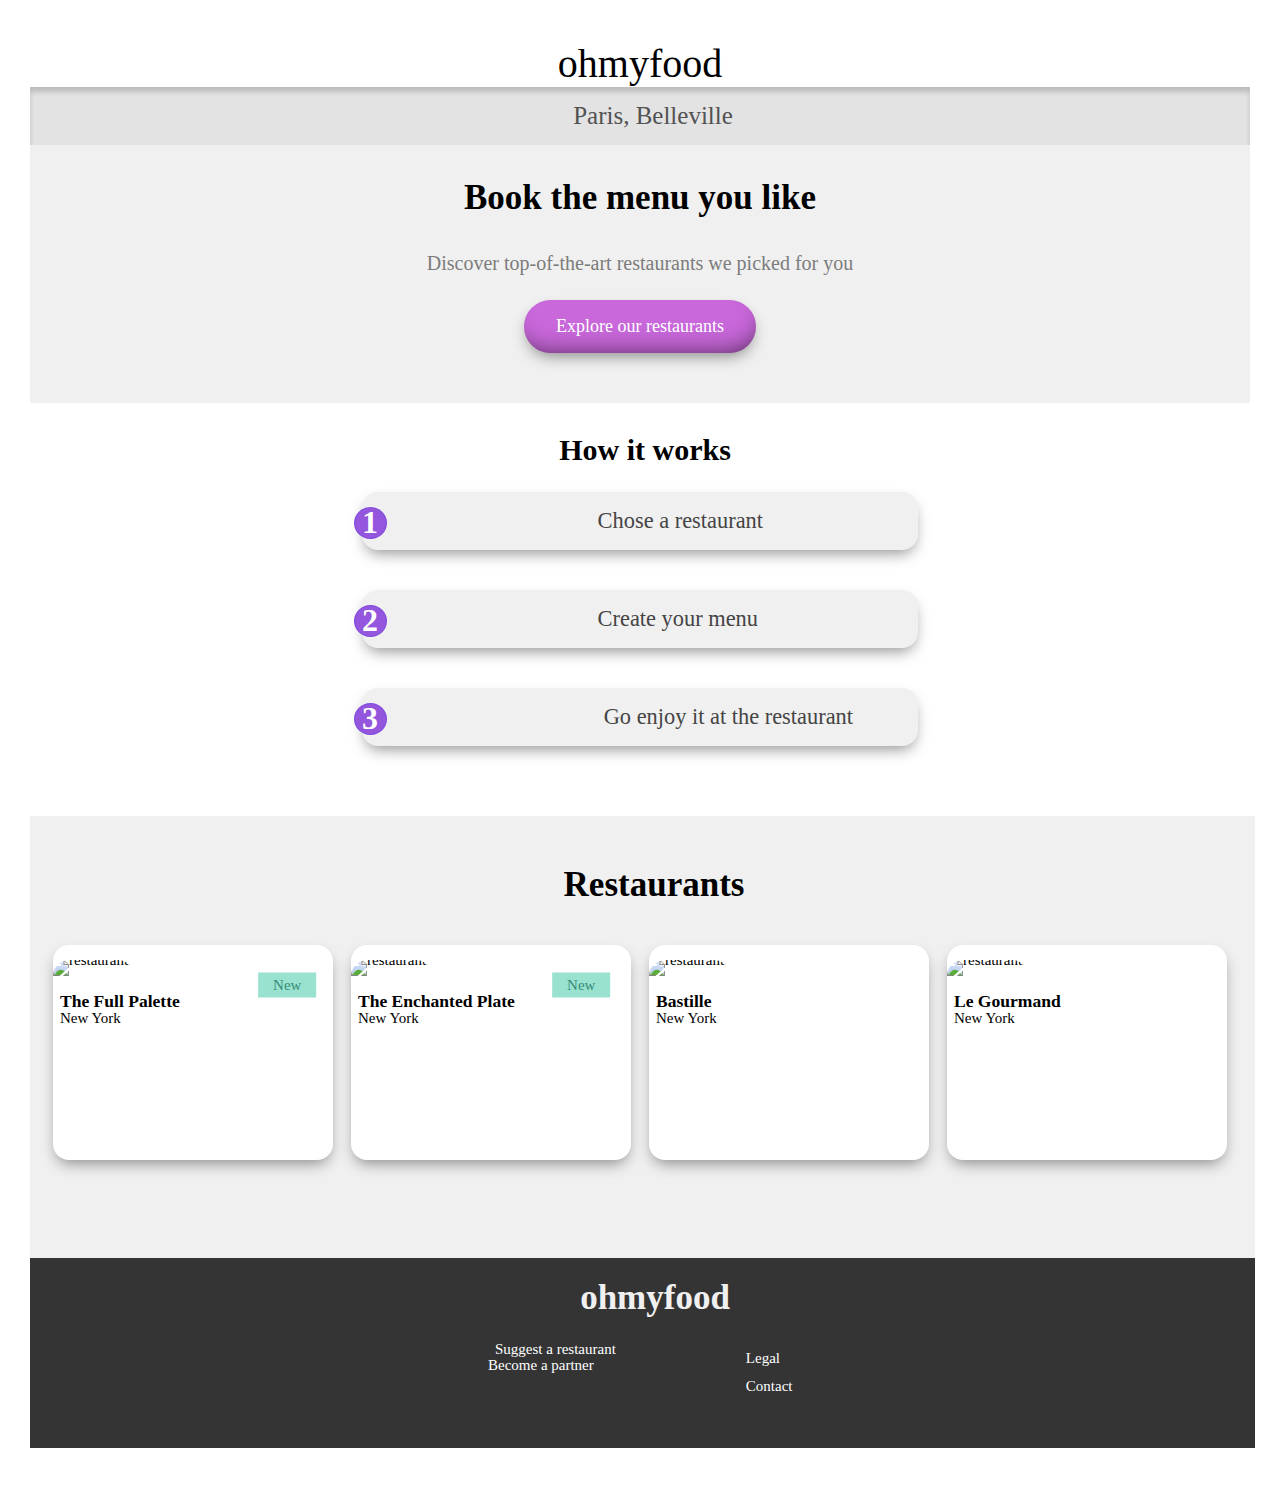
==== commit 74f77ef2: "up" ====
--- a/acceuil.html
+++ b/acceuil.html
@@ -1,118 +1,140 @@
 <!DOCTYPE html>
 <html lang="fr">
+
 <head>
     <meta charset="UTF-8">
     <meta name="viewport" content="width=device-width, initial-scale=1.0" />
+    <meta name="description" content="Little hungry ? This place is made for you !">
     <link rel="stylesheet" href="style/style.css" media="all">
-    <link rel="stylesheet" href="https://use.fontawesome.com/releases/v5.14.0/css/all.css" integrity="sha384-HzLeBuhoNPvSl5KYnjx0BT+WB0QEEqLprO+NBkkk5gbc67FTaL7XIGa2w1L0Xbgc" crossorigin="anonymous">
-    <title>Oh My Food!</title> 
+    <link rel="stylesheet" href="https://use.fontawesome.com/releases/v5.14.0/css/all.css"
+        integrity="sha384-HzLeBuhoNPvSl5KYnjx0BT+WB0QEEqLprO+NBkkk5gbc67FTaL7XIGa2w1L0Xbgc" crossorigin="anonymous">
+    <title>Oh My Food!</title>
 </head>
+
 <body>
     <div class="ohmyfood">
-    <header class="header">
-        <a href="index.html"><img src="images/ohmyfood.png" alt="logo d'acceuil" class="logo"></a>
-    </header>
-    <div class="localisation">
-         <span class="logo_local"><i class="fas fa-map-marker-alt"></i></span><p class="localisation_text">Paris, Belleville</p>
-         
-    </div>
-    <section class="explore">
-        <h1 class="explore_titre">Book the menu you like</h1>
-        <p class="explore_text">Discover top-of-the-art restaurants we picked for you</p>
-        <button class="explore_bouton" type="button">Explore our restaurants</button>
-    </section>
-    <section class="howitwork">
-        <h2 class="howitwork_titre">How it works</h2>
-        <div class="etapes">
-           <span class="how_logo">1</span><p class="howitwork_bouton1"><i class="fas fa-mobile-alt" id="howitwork_logo"></i><span class="howitwork_text">Chose a restaurant</span></p>
+        <header class="header">
+            <a href="index.html"><span class="logo">ohmyfood</span></a>
+        </header>
+        <div class="localisation">
+            <span class="logo_local"><i class="fas fa-map-marker-alt"></i></span>
+            <p class="localisation_text">Paris, Belleville</p>
+
         </div>
-        <div class="etapes">
-            <span class="how_logo">2</span><p class="howitwork_bouton2"><i class="fas fa-list-ul" id="howitwork_logo2"></i><span class="howitwork_text">Create your menu</span></p>
-         </div>
-         <div class="etapes">
-            <span class="how_logo">3</span><p class="howitwork_bouton3"><i class="fas fa-store" id="howitwork_logo3"></i><span class="howitwork_text2">Go enjoy it at the restaurant</span></p>
-         </div>
-    </section>
-    <section class="restaurants">
-        <h2 class="restaurants_titre">Restaurants</h2>
-        <div class="desktop">
-        <div class="media_restaurants">
-        <div class="restaurants_contenu">
-        <a href="palette.html">
-            <figure class="restos">
-                <span class="restaurants_new1">New</span>
-                <img src="images/jaybis.jpg" alt="restaurants" class="restaurants_image">
-                 <figcaption class="restaurants_text">
-                     <h3 class="restaurants_titre2">The Full Palette</h3>
-                     <p class="restaurants_text2">New York</p>
-                     <div class="animcoeur">
-                     <i class="far fa-heart" id="restaurants_heart"></i>
-                     <i class="fas fa-heart" id="restaurants_heartplein"></i>
-                     </div>
-                </figcaption>  
-        </figure></a>
-        </div>
-        <div class="restaurants_contenu">
-            <a href="enchanted.html">
-                <figure class="restos">
-                    <span class="restaurants_new2">New</span>
-                    <img src="images/jay3bis.jpg" alt="restaurants" class="restaurants_image2">
-                     <figcaption class="restaurants_text">
-                         <h3 class="restaurants_titre2">The Enchanted Plate</h3>
-                         <p class="restaurants_text2">New York</p>
-                         <div class="animcoeur">
-                            <i class="far fa-heart" id="restaurants_heart2"></i>
-                            <i class="fas fa-heart" id="restaurants_heartplein2"></i>
-                            </div>
-                    </figcaption>  
-            </figure></a>
+        <section class="explore">
+            <h1 class="explore_titre">Book the menu you like</h1>
+            <p class="explore_text">Discover top-of-the-art restaurants we picked for you</p>
+            <button class="explore_bouton" type="button">Explore our restaurants</button>
+        </section>
+        <section class="howitwork">
+            <h2 class="howitwork_titre">How it works</h2>
+            <div class="etapes">
+                <span class="how_logo">1</span>
+                <p class="howitwork_bouton1"><i class="fas fa-mobile-alt" id="howitwork_logo"></i><span
+                        class="howitwork_text">Chose a restaurant</span></p>
             </div>
-        </div>
-        <div class="media_restaurants2">
-            <div class="restaurants_contenu">
-                <a href="bastille.html">
-                    <figure class="restos">
-                        <img src="images/jay4ter.jpg" alt="restaurants" class="restaurants_image1">
-                         <figcaption class="restaurants_text">
-                             <h3 class="restaurants_titre2">Bastille</h3>
-                             <p class="restaurants_text2">New York</p>
-                             <div class="animcoeur">
-                                <i class="far fa-heart" id="restaurants_heart3"></i>
-                                <i class="fas fa-heart" id="restaurants_heartplein3"></i>
-                                </div>
-                        </figcaption>  
-                </figure></a>
+            <div class="etapes">
+                <span class="how_logo">2</span>
+                <p class="howitwork_bouton2"><i class="fas fa-list-ul" id="howitwork_logo2"></i><span
+                        class="howitwork_text">Create your menu</span></p>
+            </div>
+            <div class="etapes">
+                <span class="how_logo">3</span>
+                <p class="howitwork_bouton3"><i class="fas fa-store" id="howitwork_logo3"></i><span
+                        class="howitwork_text2">Go enjoy it at the restaurant</span></p>
+            </div>
+        </section>
+        <section class="restaurants">
+            <h2 class="restaurants_titre">Restaurants</h2>
+            <div class="desktop">
+                <div class="media_restaurants">
+                    <div class="restaurants_contenu">
+                        <a href="palette.html">
+                            <figure class="restos">
+                                <span class="restaurants_new1">New</span>
+                                <img src="images/jaybis.jpg" alt="restaurants" class="restaurants_image">
+                                <figcaption class="restaurants_text">
+                                    <h3 class="restaurants_titre2">The Full Palette</h3>
+                                    <p class="restaurants_text2">New York</p>
+                                    <div class="animcoeur">
+                                        <i class="far fa-heart" id="restaurants_heart"></i>
+                                        <i class="fas fa-heart" id="restaurants_heartplein"></i>
+                                    </div>
+                                </figcaption>
+                            </figure>
+                        </a>
+                    </div>
+                    <div class="restaurants_contenu">
+                        <a href="enchanted.html">
+                            <figure class="restos">
+                                <span class="restaurants_new2">New</span>
+                                <img src="images/jay3bis.jpg" alt="restaurants" class="restaurants_image2">
+                                <figcaption class="restaurants_text">
+                                    <h3 class="restaurants_titre2">The Enchanted Plate</h3>
+                                    <p class="restaurants_text2">New York</p>
+                                    <div class="animcoeur">
+                                        <i class="far fa-heart" id="restaurants_heart2"></i>
+                                        <i class="fas fa-heart" id="restaurants_heartplein2"></i>
+                                    </div>
+                                </figcaption>
+                            </figure>
+                        </a>
+                    </div>
                 </div>
-                <div class="restaurants_contenu">
-                    <a href="gourmand.html">
-                        <figure class="restos">
-                            <img src="images/jay2bis.jpg" alt="restaurants" class="restaurants_image">
-                             <figcaption class="restaurants_text">
-                                 <h3 class="restaurants_titre2">Le Gourmand</h3>
-                                 <p class="restaurants_text2">New York</p>
-                                 <div class="animcoeur">
-                                    <i class="far fa-heart" id="restaurants_heart4"></i>
-                                    <i class="fas fa-heart" id="restaurants_heartplein4"></i>
+                <div class="media_restaurants2">
+                    <div class="restaurants_contenu">
+                        <a href="bastille.html">
+                            <figure class="restos">
+                                <img src="images/jay4ter.jpg" alt="restaurants" class="restaurants_image1">
+                                <figcaption class="restaurants_text">
+                                    <h3 class="restaurants_titre2">Bastille</h3>
+                                    <p class="restaurants_text2">New York</p>
+                                    <div class="animcoeur">
+                                        <i class="far fa-heart" id="restaurants_heart3"></i>
+                                        <i class="fas fa-heart" id="restaurants_heartplein3"></i>
                                     </div>
-                            </figcaption>  
-                    </figure></a>
+                                </figcaption>
+                            </figure>
+                        </a>
+                    </div>
+                    <div class="restaurants_contenu">
+                        <a href="gourmand.html">
+                            <figure class="restos">
+                                <img src="images/jay2bis.jpg" alt="restaurants" class="restaurants_image">
+                                <figcaption class="restaurants_text">
+                                    <h3 class="restaurants_titre2">Le Gourmand</h3>
+                                    <p class="restaurants_text2">New York</p>
+                                    <div class="animcoeur">
+                                        <i class="far fa-heart" id="restaurants_heart4"></i>
+                                        <i class="fas fa-heart" id="restaurants_heartplein4"></i>
+                                    </div>
+                                </figcaption>
+                            </figure>
+                        </a>
                     </div>
                 </div>
             </div>
-    </section>
-    <footer class="footer_index">
-        <h3 class="footer_logo">ohmyfood</h3>
-    <div class="footer_text">
-        <div class="footer_media">
-        <p></p><i class="fas fa-utensils"></i><span class="footer_restaurant">Suggest a restaurant</span></p>
-        <p></p><i class="fas fa-hands-helping"></i><span class="footer_partner">Become a partner</span></p>
-        </div>
-        <div class="footer_media2">
-        <p class="footer_legal">Legal</p>
-        <a href="mailto:ohmyfood@gmail.com"><p class="footer_contact">Contact</p></a>
-        </div>
+        </section>
+        <footer class="footer_index">
+            <h3 class="footer_logo">ohmyfood</h3>
+            <nav class="footer_text">
+                <div class="footer_media">
+                    <p></p><i class="fas fa-utensils"></i><a href="acceuil.html"><span class="footer_restaurant">Suggest
+                            a restaurant</span></a></p>
+                    <p></p><i class="fas fa-hands-helping"></i><a href="acceuil.html"><span
+                            class="footer_partner">Become a partner</span></a></p>
+                </div>
+                <div class="footer_media2">
+                    <a href="acceuil.html">
+                        <p class="footer_legal">Legal</p>
+                    </a>
+                    <a href="mailto:ohmyfood@gmail.com">
+                        <p class="footer_contact">Contact</p>
+                    </a>
+                </div>
+            </nav>
+        </footer>
     </div>
-    </footer>
-</div>
 </body>
+
 </html>--- a/style/style.css
+++ b/style/style.css
@@ -97,6 +97,17 @@
       margin-left: -20px;
       margin-right: -20px;
    }
+
+   .logo {
+      font-family: 'shrikhandregular';
+      font-size: 30px;
+   }
+
+   .logo_menu {
+      font-family: 'shrikhandregular';
+      font-size: 30px;
+      margin-left: 30px;
+}
    
 
    /*************Localisation*************/
@@ -334,7 +345,6 @@
    }
 
    .restaurants_new1, .restaurants_new2 {
-      border: 1px solid #99E2D0;
       background: #99E2D0;
       font-family: 'robotobold';
       color: #378B77;
@@ -381,20 +391,22 @@
 
    .footer_restaurant {
       margin-left: 20px;
+      color: #fff;
    }
 
    .footer_partner {
       margin-left: 13px;
+      color: #fff;
    }
 
    .footer_contact {
       margin-top: 28px;
       color: white;
-      font-weight: bold;
    }
 
    .footer_legal {
       margin-top: 20px;
+      color: #fff;
    }
 
    /********BASTILLE********/
@@ -433,6 +445,7 @@
       font-family: 'shrikhandregular';
       margin-top: 10px;
       font-size: 22px;
+      font-weight: 100;
    }
 
    .bastille_head {
@@ -517,13 +530,6 @@
       background-color: #edaafa; }
 
    .bastille_trait {
-      border: 1.2px solid #99E2D0;
-      margin-right: 260px;
-      margin-left: 20px;
-      background-color: #99E2D0;
-   }
-
-   .bastille_trait1 {
       border: 1px solid #99E2D0;
       margin-right: 260px;
       margin-left: 20px;
@@ -775,6 +781,17 @@
    text-align: center;
    margin-left: -20px;
    margin-right: -20px;
+}
+
+.logo {
+   font-family: 'shrikhandregular';
+   font-size: 35px;
+}
+
+.logo_menu {
+   font-family: 'shrikhandregular';
+   font-size: 40px;
+   margin-left: 180px;
 }
 
 
@@ -1012,8 +1029,7 @@
 }
 
 .restaurants_new1 {
-   border: 1px solid #99E2D0;
-   background: #99E2D0;
+   background-color: #99E2D0;
    font-family: 'robotobold';
    color: #378B77;
    position: absolute;
@@ -1024,8 +1040,7 @@
 }
 
 .restaurants_new2 {
-   border: 1px solid #99E2D0;
-   background: #99E2D0;
+   background-color: #99E2D0;
    font-family: 'robotobold';
    color: #378B77;
    position: absolute;
@@ -1073,20 +1088,22 @@
 
 .footer_restaurant {
    margin-left: 20px;
+   color: #fff;
 }
 
 .footer_partner {
    margin-left: 13px;
+   color: #fff;
 }
 
 .footer_contact {
    margin-top: 28px;
    color: white;
-   font-weight: bold;
 }
 
 .footer_legal {
    margin-top: 20px;
+   color: #fff;
 }
 
 /********BASTILLE********/
@@ -1211,14 +1228,6 @@
    background-color: #edaafa; }
 
 .bastille_trait {
-   border: 1.2px solid #99E2D0;
-   margin-right: 630px;
-   margin-left: 20px;
-   background-color: #99E2D0;
-   margin-bottom: 20px;
-}
-
-.bastille_trait1 {
    border: 1px solid #99E2D0;
    margin-right: 630px;
    margin-left: 20px;
@@ -2133,6 +2142,17 @@
       background-color: #fff;
   }
 
+  .logo {
+   font-family: 'shrikhandregular';
+   font-size: 40px;
+}
+
+.logo_menu {
+   font-family: 'shrikhandregular';
+   font-size: 50px;
+   margin-left: 400px;
+}
+
   .howitwork {
    margin-bottom: 40px;
    padding-left: 202px;
@@ -2305,7 +2325,7 @@
    margin-left: 400px;
 }
 
-.article, .article2, .article3 {
+.article, .article2, .article3, .article4 {
    margin-right: 400px;
    margin-left: 490px;
 }
@@ -2318,7 +2338,7 @@
    padding-left: 420px;
 }
 
-.bastille_trait, .bastille_trait1 {
+.bastille_trait {
    margin-left: 340px;
 }
 
@@ -2331,6 +2351,58 @@
 }
 
 }
+@media screen and (min-width: 300px) and (max-width: 370px) {
+
+   .ohmyfood {
+      padding: 0px;
+      width: auto;
+   }
+
+   .howitwork {
+      padding-left: 0;
+      padding-right: 0;
+   }
+
+   .restaurants_contenu {
+      margin-left: 0;
+   }
+
+   #bastille_heart {
+      margin-left: 140px;
+   }
+
+   #palette_heart {
+      margin-left: 55px;
+   }
+
+   #enchanted_heart {
+      margin-left: 5px;
+   }
+
+   #gourmand_heart {
+      margin-left: 70px;
+   }
+
+   .entreesx2 {
+      padding: 0px 150px 15px 10px;
+   }
+
+   .entreesx {
+      padding: 0px 50px 15px 10px;
+  }
+
+  .prix_palette1 {
+   padding-left: 0px;
+  }
+
+  .prixx2 {
+     margin-left: 0;
+}
+
+.bastille_trait {
+   margin-right: 240px;
+}
+}
 
  
 
